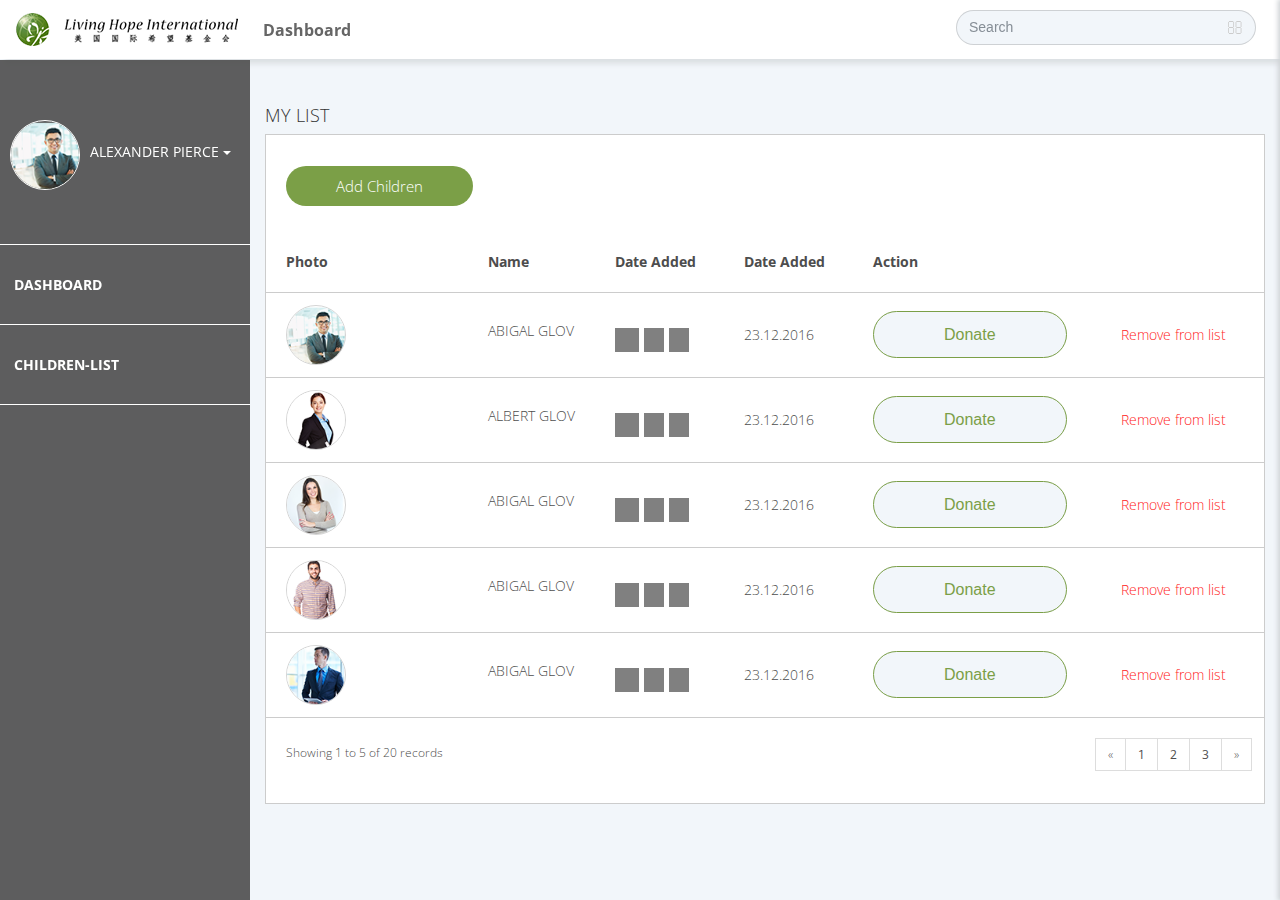
==== children-list.html @ 3114140f "Commit" ====
<!doctype html>
<html class="no-js" lang="">
  <head>
    <meta charset="utf-8">
    <meta name="description" content="">
    <meta name="viewport" content="width=device-width, initial-scale=1, shrink-to-fit=no">
    <title>work</title>

    <link rel="apple-touch-icon" href="apple-touch-icon.png">
    <!-- Place favicon.ico in the root directory -->

    <link rel="stylesheet" href="styles/vendor.css">

    <link rel="stylesheet" href="styles/main.css">
    <link rel="stylesheet" href="../bower_components/font-awesome/css/font-awesome.css">  
    <script src="scripts/vendor/modernizr.js"></script>

    <link href="https://fonts.googleapis.com/css?family=Open+Sans:300,300i,400,400i,600,600i,700,700i,800,800i" rel="stylesheet"> 
  </head>
  <body class="fixed-nav sticky-footer" id="page-top">
  <!--[if IE]>
    <p class="browserupgrade">You are using an <strong>outdated</strong> browser. Please <a href="http://browsehappy.com/">upgrade your browser</a> to improve your experience.</p>
  <![endif]-->
  <!-- Navigation -->
  <nav class="navbar navbar-expand-lg navbar-light fixed-top" id="mainNav">
    <a class="navbar-brand" href="index.html"><img src="images/logo.png" alt=""></a>
    <button class="navbar-toggler navbar-toggler-right" type="button" data-toggle="collapse" data-target="#navbarResponsive" aria-controls="navbarResponsive" aria-expanded="false" aria-label="Toggle navigation">
      <span class="navbar-toggler-icon"></span>
    </button>
    <div class="collapse navbar-collapse" id="navbarResponsive">
      <ul class="navbar-nav navbar-sidenav" id="exampleAccordion">
          <!-- User Account: style can be found in dropdown.less -->
        <li class="dropdown user user-menu">
          <a href="#" class="dropdown-toggle" data-toggle="dropdown">
            <img src="./images/1.png" class="user-image" alt="User Image">
            <span class="user-span">Alexander Pierce</span>
          </a>
          <ul class="dropdown-menu">
            <!-- User image -->
            <li class="user-header">
              <h5>About User</h5>
              <img src="./images/3.png" class="img-circle" alt="">
              <p>lorem ipsum sit dolor</p>
            </li>
            <!-- Menu Body -->
            <li class="user-body">
              <!-- /.row -->
            </li>
            <!-- Menu Footer-->
            <li class="user-footer">
              <div class="pull-left">
                <a href="#" class="signin-b">Profile</a>
              </div>
              <div class="pull-right">
                <a href="#" class="signout-b">Sign out</a>
              </div>
            </li>
          </ul>
        </li>
        <li class="nav-item" data-toggle="tooltip" data-placement="right" title="Components">
          <a class="nav-link " href="index.html">
              Dashboard
          </a>
          <!-- <ul class="sidenav-second-level collapse" id="collapseComponents">
            <li>
              <a href="static-nav.html">Static Navigation</a>
            </li>
            <li>
              <a href="#">Custom Card Examples</a>
            </li> -->
          <!-- </ul> -->
        </li>
        <li class="nav-item" data-toggle="tooltip" data-placement="right" title="Example Pages">
          <a class="nav-link nav-link" href="children-list.html">
            Children-List
          </a>
          <!-- <ul class="sidenav-second-level collapse" id="collapseExamplePages">
            <li>
              <a href="login.html">Login Page</a>
            </li>
            <li>
              <a href="register.html">Registration Page</a>
            </li>
            <li>
              <a href="forgot-password.html">Forgot Password Page</a>
            </li>
            <li>
              <a href="blank.html">Blank Page</a>
            </li>
          </ul> -->
        </li>
      </ul>
      <div class="nv-left">
        <ul class="navbar-nav  mr-auto">
          <li class="nav-item active">
            <a class="nav-link" href="index.html">Dashboard <span class="sr-only">(current)</span></a>
          </li>
        </ul>
      </div>
      <ul class="navbar-nav ml-auto">
        <li class="nav-item dropdown">
          <a class="nav-link dropdown-toggle mr-lg-2 nav-toggle" href="#" id=""  aria-haspopup="true" aria-expanded="false">
            <i class="fa fa-fw fa-bell"></i>
            <span class="d-lg-none">Alerts
              <span class="badge badge-pill badge-warning">6 New</span>
            </span>
            <span class="new-indicator text-danger d-none d-lg-block">
              <i class="fa fa-fw fa-circle"></i>
              <span class="number">6</span>
            </span>
          </a>
          <article role='navigation' class="main-menu">
            <div class="n-header">
              <h3>Notification</h3>
              <span class="nav-toggle  close"><i class="fa fa-times"></i></span>
            </div>
            <ul>
              <li>
                <a href="#" class="notofication">
                  <img src="./images/2.png" alt="">
                  <h5>Eric Glover</h5>
                  <p>Neque porro quisquam est qui dolorem...</p>
                  <span>2 hours ago</span>
                </a>
              </li>
              <li>
                <a href="#" class="notofication">
                  <img src="./images/2.png" alt="">
                  <h5>Eric Glover</h5>
                  <p>Neque porro quisquam est qui dolorem...</p>
                  <span>2 hours ago</span>
                </a>
              </li>
              <li>
                <a href="#" class="notofication">
                  <img src="./images/2.png" alt="">
                  <h5>Eric Glover</h5>
                  <p>Neque porro quisquam est qui dolorem...</p>
                  <span>2 hours ago</span>
                </a>
              </li>
              <li>
                <a href="#" class="notofication">
                  <img src="./images/2.png" alt="">
                  <h5>Eric Glover</h5>
                  <p>Neque porro quisquam est qui dolorem...</p>
                  <span>2 hours ago</span>
                </a>
              </li>
            </ul>
          </article>  
          <div class="dropdown-menu" aria-labelledby="alertsDropdown">
            <h6 class="dropdown-header">New Alerts:</h6>
            <div class="dropdown-divider"></div>
              <a class="dropdown-item" href="#">
                <span class="text-danger">
                  <strong>
                    <i class="fa fa-long-arrow-up"></i>
                    Status Update</strong>
                </span>
                <span class="small float-right text-muted">11:21 AM</span>
                <div class="dropdown-message small">This is an automated server response message. All systems are online.</div>
              </a>
            <div class="dropdown-divider"></div>
              <a class="dropdown-item" href="#">
                <span class="text-danger">
                  <strong>
                    <i class="fa fa-long-arrow-down"></i>
                    Status Update</strong>
                </span>
                <span class="small float-right text-muted">11:21 AM</span>
                <div class="dropdown-message small">This is an automated server response message. All systems are online.</div>
              </a>
            <div class="dropdown-divider"></div>
              <a class="dropdown-item" href="#">
                <span class="text-success">
                  <strong>
                    <i class="fa fa-long-arrow-up"></i>
                    Status Update</strong>
                </span>
                <span class="small float-right text-muted">11:21 AM</span>
                <div class="dropdown-message small">This is an automated server response message. All systems are online.</div>
              </a>
            <div class="dropdown-divider"></div>
              <a class="dropdown-item small" href="#">
                View all alerts
              </a>
          </div>
        </li>
        <li class="nav-item">
          <form class="form-inline my-2 my-lg-0 mr-lg-2">
            <div class="input-group">
              <input type="text" class="form-control" placeholder="Search">
              <span class="input-group-btn">
                <button class="btn" type="button">
                  <i class="fa fa-search"></i>
                </button>
              </span>
            </div>
          </form>
        </li>
      </ul>
    </div> <!-- End Of Navbar Collapse -->
  </nav>  <!-- End  Of Nav--> 
  <div class="content-wrapper">
    <div class="container-fluid">
      <div class="page-content">
        <h4 class="donate-h4">My List</h4>
        <div class="children-list">
          <a href="" class="add-children" data-toggle="modal" data-target="#exampleModalLong">Add Children</a>
          <!-- Modal -->
          <div class="modal fade bd-example-modal-lg" id="exampleModalLong" tabindex="-1" role="dialog" aria-labelledby="exampleModalLongTitle" aria-hidden="true">
            <div class="modal-dialog modal-lg" role="document">
              <div class="modal-content">
                <div class="modal-header">
                  <h5 class="modal-title" id="exampleModalLongTitle">Add Children</h5>
                  <button type="button" class="close" data-dismiss="modal" aria-label="Close">
                    <span aria-hidden="true">&times;</span>
                  </button>
                </div>
                <div class="modal-body">

                  <!-- <label for="search">Programming Language Popularity</label> -->
                  <div class="input-group">
                    <span class="input-group-addon" id="basic-addon1"><i class="fa fa-search" aria-hidden="true"></i></span>
                    <input id="search" name="search" placeholder="Search for Children’s" type="text" data-list=".default_list" autocomplete="off" class="form-control">
                  </div>  
                  <span class="search-span">Search by name or location</span>
                  <ul class="vertical default_list">
                    <label for="id1">
                      <li>
                        <div class="user">
                            <input type="checkbox" name="check" id="id1" class="checkbox" ><br>
                            <img src="./images/1.png" alt="">
                            <h5> Neil Skot </h5>
                            <span>New York</span>
                        </div>
                      </li>
                    </label>
                    <label for="id2">
                      <li>
                        <div class="user">
                            <input type="checkbox" id="id2" class="checkbox" ><br>
                            <img src="./images/2.png" alt="">
                            <h5> Owen Skinner</h5>
                            <span>Toronto</span>
                        </div>
                      </li>
                    </label>
                    <label for="id3">
                      <li>
                        <div class="user">
                          <input type="checkbox" id="id3" class="checkbox"><br>
                          <img src="./images/3.png" alt="">
                          <h5> Zoe Smith </h5>
                          <span>London</span>
                        </div>
                      </li>
                    </label>
                    <label for="id4">
                      <li>
                        <div class="user">
                          <input type="checkbox" id="id4" class="checkbox" ><br>
                          <img src="./images/4.png" alt="">
                          <h5> Ryan Sweathear </h5>
                          <span>Otalanta</span>
                        </div>
                      </li>
                    </label>
                    <label for="id5">
                      <li>
                        <div class="user">
                          <input type="checkbox" id="id5" class="checkbox" ><br>
                          <img src="./images/5.png" alt="">
                          <h5> Jo Smith </h5>
                          <span>Otalanta</span>
                        </div>
                      </li>
                    </label>
                    <label for="id6">
                      <li>
                        <div class="user">
                          <input type="checkbox" id="id6" class="checkbox" ><br>
                          <img src="./images/a3.png" alt="">
                          <h5> Connor Smith </h5>
                          <span>Otalanta</span>
                        </div>
                      </li>
                    </label>
                    <label for="id7">
                      <li>
                        <div class="user">
                          <input type="checkbox" id="id7" class="checkbox" ><br>
                          <img src="./images/a1.png" alt="">
                          <h5> Ana Uzumaki </h5>
                          <span>Otalanta</span>
                        </div>
                      </li>
                    </label>
                    <label for="id8">
                      <li>
                        <div class="user">
                          <input type="checkbox" id="id8" class="checkbox" ><br>
                          <img src="./images/5.png" alt="">
                          <h5> Connor Smith </h5>
                          <span>Otalanta</span>
                        </div>
                      </li>
                    </label>
                    <label for="id9">
                      <li>
                        <div class="user">
                          <input type="checkbox" id="id9" class="checkbox" ><br>
                          <img src="./images/a3.png" alt="">
                          <h5> Connor Smith </h5>
                          <span>Otalanta</span>
                        </div>
                      </li>
                    </label>
                    <label for="id10">
                      <li>
                        <div class="user">
                          <input type="checkbox" id="id10" class="checkbox" ><br>
                          <img src="./images/a2.png" alt="">
                          <h5> Connor Smith </h5>
                          <span>Otalanta</span>
                        </div>
                      </li>
                    </label>
                  </ul>
                </div>
                <div class="modal-footer">
                  <button type="button" class="cancel-footer" data-dismiss="modal">Cancel</button>
                  <button type="button" class="add-footer">Add</button>
                </div>
              </div>
            </div>
          </div> <!-- end of  Modal -->
          <table class="table table-responsive">
            <thead>
              <tr>
                <th>Photo</th>
                <th>Name</th>
                <th>Date Added</th>
                <th>Date Added</th>
                <th>Action</th>
              </tr>
            </thead>
            <tbody>
              <tr class="user-table">
                <td><img src="./images/1.png" alt=""></td>
                <td><h5>Abigal Glov</h5></td>
                <td> 
                  <div class="social-media">
                    <ul class="social-icons">
                        <li><a href="" class="social-icon"> <i class="fa fa-facebook"></i></a></li>
                        <li><a href="" class="social-icon"> <i class="fa fa-twitter"></i></a></li>
                        <li><a href="" class="social-icon"> <i class="fa fa-linkedin"></i></a></li>
                    </ul>
                  </div>
                </td>
                <td><span>23.12.2016 </span></td>
                <td>
                  <a href="" class="donate-button">Donate</a>
                  <span class="remove-button"><a href="#">Remove from list</a></span>
                </td>
              </tr>
              <tr class="user-table">
                <td><img src="./images/2.png" alt=""></td>
                <td><h5>Albert Glov</h5></td>
                <td> 
                  <div class="social-media">
                    <ul class="social-icons">
                        <li><a href="" class="social-icon"> <i class="fa fa-facebook"></i></a></li>
                        <li><a href="" class="social-icon"> <i class="fa fa-twitter"></i></a></li>
                        <li><a href="" class="social-icon"> <i class="fa fa-linkedin"></i></a></li>
                    </ul>
                  </div>
                </td>
                <td><span>23.12.2016 </span></td>
                <td>
                  <a href="" class="donate-button">Donate</a>
                  <span class="remove-button"><a href="#">Remove from list</a></span>
                </td>
              </tr>
              <tr class="user-table">
                <td><img src="./images/3.png" alt=""></td>
                <td><h5>Abigal Glov</h5></td>
                <td> 
                  <div class="social-media">
                    <ul class="social-icons">
                        <li><a href="" class="social-icon"> <i class="fa fa-facebook"></i></a></li>
                        <li><a href="" class="social-icon"> <i class="fa fa-twitter"></i></a></li>
                        <li><a href="" class="social-icon"> <i class="fa fa-linkedin"></i></a></li>
                    </ul>
                  </div>
                </td>
                <td><span>23.12.2016</span> </td>
                <td>
                  <a href="" class="donate-button">Donate</a>
                  <span class="remove-button"><a href="#">Remove from list</a></span>
                </td>
              </tr>
              <tr class="user-table">
                <td><img src="./images/4.png" alt=""></td>
                <td><h5>Abigal Glov</h5></td>
                <td> 
                  <div class="social-media">
                    <ul class="social-icons">
                        <li><a href="" class="social-icon"> <i class="fa fa-facebook"></i></a></li>
                        <li><a href="" class="social-icon"> <i class="fa fa-twitter"></i></a></li>
                        <li><a href="" class="social-icon"> <i class="fa fa-linkedin"></i></a></li>
                    </ul>
                  </div>
                </td>
                <td><span>23.12.2016</span> </td>
                <td>
                  <a href="" class="donate-button">Donate</a>
                  <span class="remove-button"><a href="#">Remove from list</a></span>
                </td>
              </tr>
              <tr class="user-table">
                <td><img src="./images/5.png" alt=""></td>
                <td><h5>Abigal Glov</h5></td>
                <td> 
                  <div class="social-media">
                    <ul class="social-icons">
                        <li><a href="" class="social-icon"> <i class="fa fa-facebook"></i></a></li>
                        <li><a href="" class="social-icon"> <i class="fa fa-twitter"></i></a></li>
                        <li><a href="" class="social-icon"> <i class="fa fa-linkedin"></i></a></li>
                    </ul>
                  </div>
                </td>
                <td><span>23.12.2016</span> </td>
                <td>
                  <a href="#" class="donate-button">Donate</a>
                  <span class="remove-button"><a href="#">Remove from list</a></span>
                </td>
              </tr>
            </tbody>
            <tfoot>
              <tr>
                <td class="span-td">
                  <span>Showing 1 to 5 of 20 records</span>
                </td>
                <td></td>
                <td></td>
                <td></td>
                <td>
                  <nav aria-label="Page navigation example">
                    <ul class="pagination">
                      <li class="page-item">
                        <a class="page-link" href="#" aria-label="Previous">
                          <span aria-hidden="true">&laquo;</span>
                          <span class="sr-only">Previous</span>
                        </a>
                      </li>
                      <li class="page-item"><a class="page-link" href="#">1</a></li>
                      <li class="page-item"><a class="page-link" href="#">2</a></li>
                      <li class="page-item"><a class="page-link" href="#">3</a></li>
                      <li class="page-item">
                        <a class="page-link" href="#" aria-label="Next">
                          <span aria-hidden="true">&raquo;</span>
                          <span class="sr-only">Next</span>
                        </a>
                      </li>
                    </ul>
                  </nav>
                </td>
              </tr>
            </tfoot>
          </table>
        </div>  
      </div> <!-- end page content -->
    </div>  <!-- end container-fluid -->
  </div> <!-- end content-wraper -->
  <!-- Google Analytics: change UA-XXXXX-X to be your site's ID. -->
  <script>
    (function(b,o,i,l,e,r){b.GoogleAnalyticsObject=l;b[l]||(b[l]=
    function(){(b[l].q=b[l].q||[]).push(arguments)});b[l].l=+new Date;
    e=o.createElement(i);r=o.getElementsByTagName(i)[0];
    e.src='https://www.google-analytics.com/analytics.js';
    r.parentNode.insertBefore(e,r)}(window,document,'script','ga'));
    ga('create','UA-XXXXX-X');ga('send','pageview');
  </script>

  <script src="scripts/vendor.js"></script>
  
  <script src="scripts/plugins.js"></script>
  <!-- <script src="./scripts/ControlSidebar.js"></script>
  <script src="./scripts/slider.js"></script> -->
  <script src="scripts/main.js"></script>
  </body>
</html>
---- styles/vendor.css ----
/**
 * Owl Carousel v2.2.1
 * Copyright 2013-2017 David Deutsch
 * Licensed under  ()
 */
/*
 *  Owl Carousel - Core
 */
.owl-carousel {
  display: none;
  width: 100%;
  -webkit-tap-highlight-color: transparent;
  /* position relative and z-index fix webkit rendering fonts issue */
  position: relative;
  z-index: 1; }
  .owl-carousel .owl-stage {
    position: relative;
    -ms-touch-action: pan-Y;
    -moz-backface-visibility: hidden;
    /* fix firefox animation glitch */ }
  .owl-carousel .owl-stage:after {
    content: ".";
    display: block;
    clear: both;
    visibility: hidden;
    line-height: 0;
    height: 0; }
  .owl-carousel .owl-stage-outer {
    position: relative;
    overflow: hidden;
    /* fix for flashing background */
    -webkit-transform: translate3d(0px, 0px, 0px); }
  .owl-carousel .owl-wrapper,
  .owl-carousel .owl-item {
    -webkit-backface-visibility: hidden;
    -moz-backface-visibility: hidden;
    -ms-backface-visibility: hidden;
    -webkit-transform: translate3d(0, 0, 0);
    -moz-transform: translate3d(0, 0, 0);
    -ms-transform: translate3d(0, 0, 0); }
  .owl-carousel .owl-item {
    position: relative;
    min-height: 1px;
    float: left;
    -webkit-backface-visibility: hidden;
    -webkit-tap-highlight-color: transparent;
    -webkit-touch-callout: none; }
  .owl-carousel .owl-item img {
    display: block;
    width: 100%; }
  .owl-carousel .owl-nav.disabled,
  .owl-carousel .owl-dots.disabled {
    display: none; }
  .owl-carousel .owl-nav .owl-prev,
  .owl-carousel .owl-nav .owl-next,
  .owl-carousel .owl-dot {
    cursor: pointer;
    cursor: hand;
    -webkit-user-select: none;
    -khtml-user-select: none;
    -moz-user-select: none;
    -ms-user-select: none;
    user-select: none; }
  .owl-carousel.owl-loaded {
    display: block; }
  .owl-carousel.owl-loading {
    opacity: 0;
    display: block; }
  .owl-carousel.owl-hidden {
    opacity: 0; }
  .owl-carousel.owl-refresh .owl-item {
    visibility: hidden; }
  .owl-carousel.owl-drag .owl-item {
    -webkit-user-select: none;
    -moz-user-select: none;
    -ms-user-select: none;
    user-select: none; }
  .owl-carousel.owl-grab {
    cursor: move;
    cursor: grab; }
  .owl-carousel.owl-rtl {
    direction: rtl; }
  .owl-carousel.owl-rtl .owl-item {
    float: right; }

/* No Js */
.no-js .owl-carousel {
  display: block; }

/*
 *  Owl Carousel - Animate Plugin
 */
.owl-carousel .animated {
  animation-duration: 1000ms;
  animation-fill-mode: both; }

.owl-carousel .owl-animated-in {
  z-index: 0; }

.owl-carousel .owl-animated-out {
  z-index: 1; }

.owl-carousel .fadeOut {
  animation-name: fadeOut; }

@keyframes fadeOut {
  0% {
    opacity: 1; }
  100% {
    opacity: 0; } }

/*
 * 	Owl Carousel - Auto Height Plugin
 */
.owl-height {
  transition: height 500ms ease-in-out; }

/*
 * 	Owl Carousel - Lazy Load Plugin
 */
.owl-carousel .owl-item .owl-lazy {
  opacity: 0;
  transition: opacity 400ms ease; }

.owl-carousel .owl-item img.owl-lazy {
  transform-style: preserve-3d; }

/*
 * 	Owl Carousel - Video Plugin
 */
.owl-carousel .owl-video-wrapper {
  position: relative;
  height: 100%;
  background: #000; }

.owl-carousel .owl-video-play-icon {
  position: absolute;
  height: 80px;
  width: 80px;
  left: 50%;
  top: 50%;
  margin-left: -40px;
  margin-top: -40px;
  background: url("owl.video.play.png") no-repeat;
  cursor: pointer;
  z-index: 1;
  -webkit-backface-visibility: hidden;
  transition: transform 100ms ease; }

.owl-carousel .owl-video-play-icon:hover {
  -ms-transform: scale(1.3, 1.3);
      transform: scale(1.3, 1.3); }

.owl-carousel .owl-video-playing .owl-video-tn,
.owl-carousel .owl-video-playing .owl-video-play-icon {
  display: none; }

.owl-carousel .owl-video-tn {
  opacity: 0;
  height: 100%;
  background-position: center center;
  background-repeat: no-repeat;
  background-size: contain;
  transition: opacity 400ms ease; }

.owl-carousel .owl-video-frame {
  position: relative;
  z-index: 1;
  height: 100%;
  width: 100%; }

/**
 * Owl Carousel v2.2.1
 * Copyright 2013-2017 David Deutsch
 * Licensed under  ()
 */
/*
 * 	Default theme - Owl Carousel CSS File
 */
.owl-theme .owl-nav {
  margin-top: 10px;
  text-align: center;
  -webkit-tap-highlight-color: transparent; }
  .owl-theme .owl-nav [class*='owl-'] {
    color: #FFF;
    font-size: 14px;
    margin: 5px;
    padding: 4px 7px;
    background: #D6D6D6;
    display: inline-block;
    cursor: pointer;
    border-radius: 3px; }
    .owl-theme .owl-nav [class*='owl-']:hover {
      background: #869791;
      color: #FFF;
      text-decoration: none; }
  .owl-theme .owl-nav .disabled {
    opacity: 0.5;
    cursor: default; }

.owl-theme .owl-nav.disabled + .owl-dots {
  margin-top: 10px; }

.owl-theme .owl-dots {
  text-align: center;
  -webkit-tap-highlight-color: transparent; }
  .owl-theme .owl-dots .owl-dot {
    display: inline-block;
    zoom: 1;
    *display: inline; }
    .owl-theme .owl-dots .owl-dot span {
      width: 10px;
      height: 10px;
      margin: 5px 7px;
      background: #D6D6D6;
      display: block;
      -webkit-backface-visibility: visible;
      transition: opacity 200ms ease;
      border-radius: 30px; }
    .owl-theme .owl-dots .owl-dot.active span, .owl-theme .owl-dots .owl-dot:hover span {
      background: #869791; }
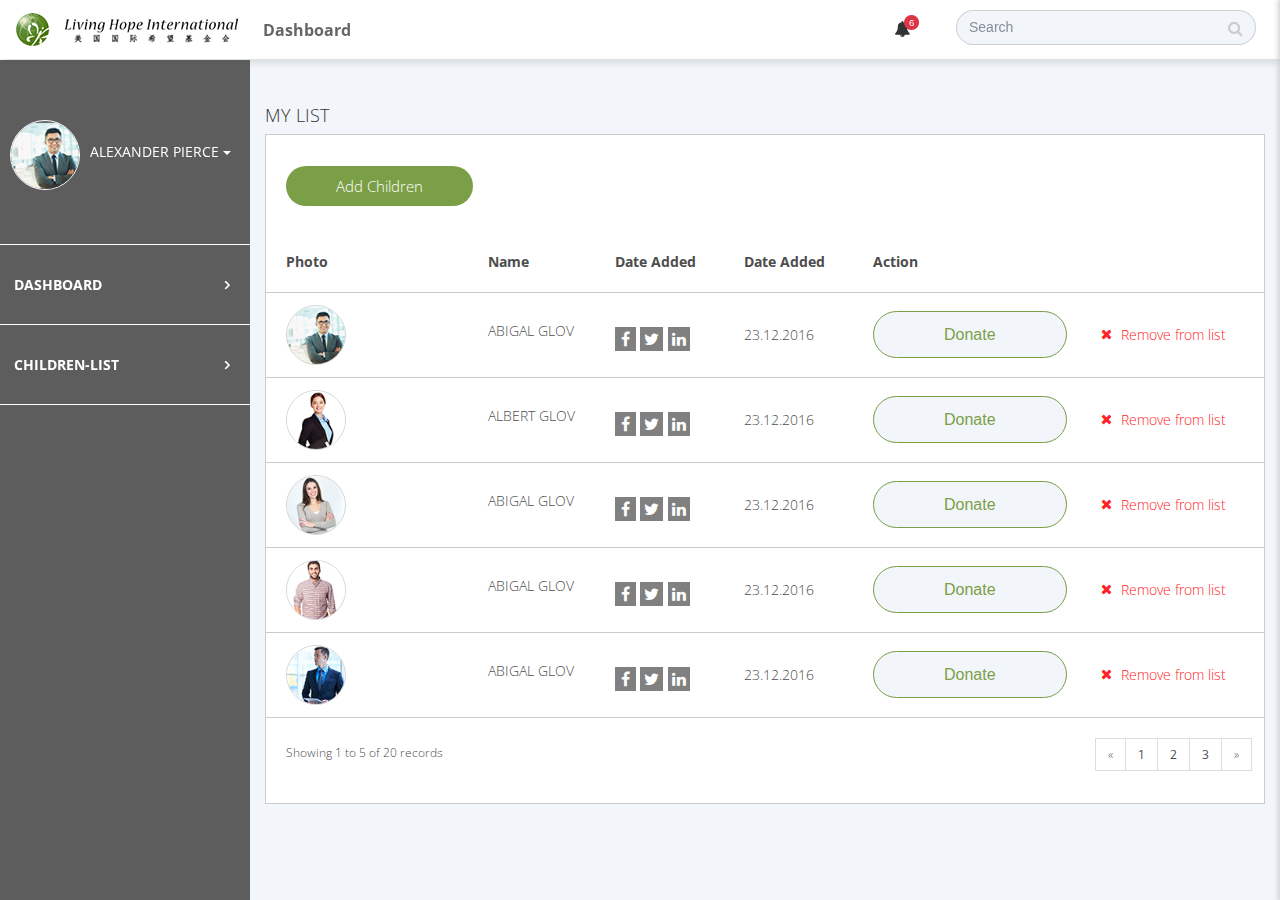
==== commit 19bd5b24: "23" ====
--- a/children-list.html
+++ b/children-list.html
@@ -12,7 +12,7 @@
     <link rel="stylesheet" href="styles/vendor.css">
 
     <link rel="stylesheet" href="styles/main.css">
-    <link rel="stylesheet" href="../bower_components/font-awesome/css/font-awesome.css">  
+    <link rel="stylesheet" href="font-awesome/css/font-awesome.css">  
     <script src="scripts/vendor/modernizr.js"></script>
 
     <link href="https://fonts.googleapis.com/css?family=Open+Sans:300,300i,400,400i,600,600i,700,700i,800,800i" rel="stylesheet"> 
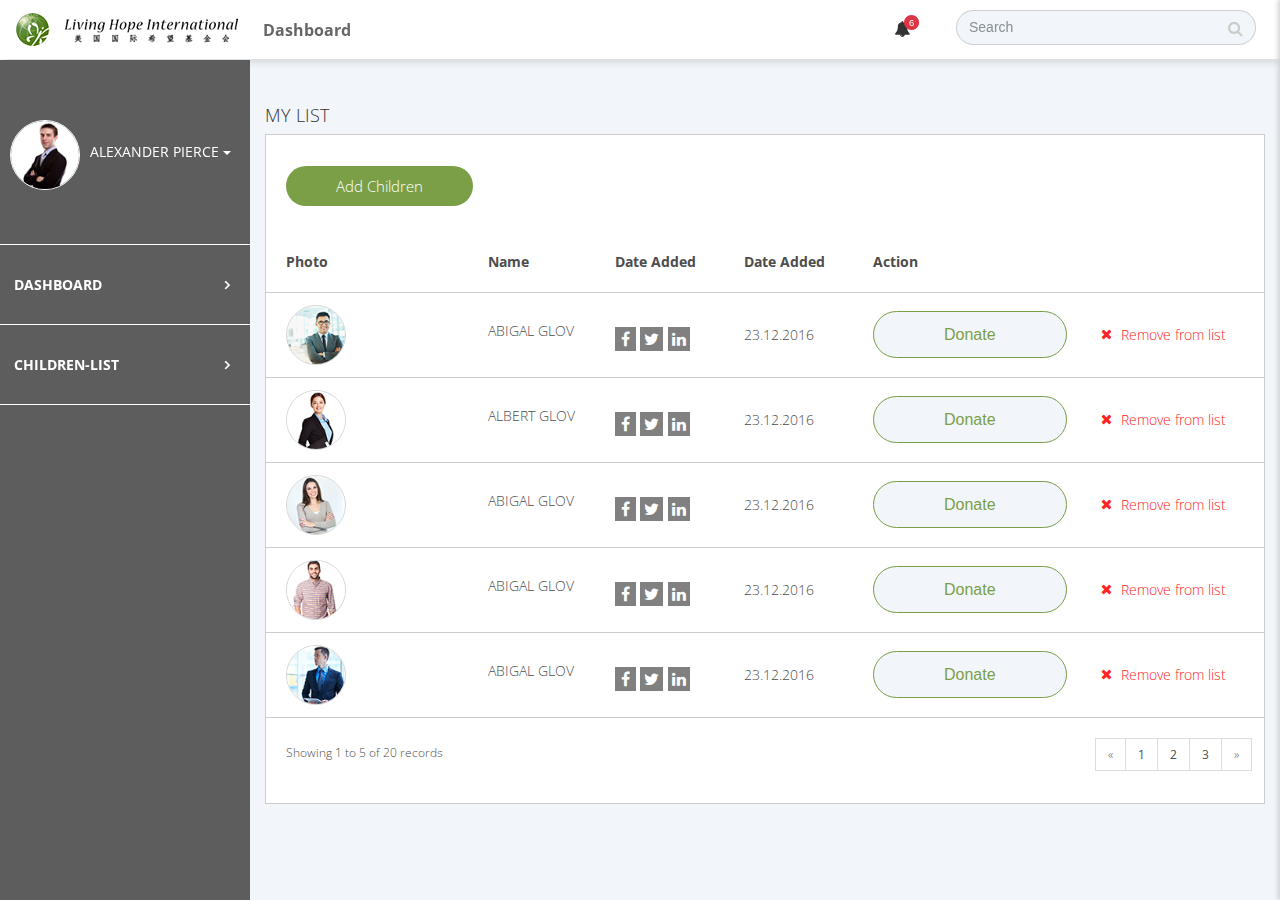
==== commit 7294253c: "Commit" ====
--- a/children-list.html
+++ b/children-list.html
@@ -29,17 +29,16 @@
     </button>
     <div class="collapse navbar-collapse" id="navbarResponsive">
       <ul class="navbar-nav navbar-sidenav" id="exampleAccordion">
-          <!-- User Account: style can be found in dropdown.less -->
         <li class="dropdown user user-menu">
           <a href="#" class="dropdown-toggle" data-toggle="dropdown">
-            <img src="./images/1.png" class="user-image" alt="User Image">
+            <img src="./images/admin.png" class="user-image" alt="User Image">
             <span class="user-span">Alexander Pierce</span>
           </a>
           <ul class="dropdown-menu">
             <!-- User image -->
             <li class="user-header">
-              <h5>About User</h5>
-              <img src="./images/3.png" class="img-circle" alt="">
+              <h5>ALEXANDER PIERCE</h5>
+              <img src="./images/admin.png" class="img-circle" alt="">
               <p>lorem ipsum sit dolor</p>
             </li>
             <!-- Menu Body -->
